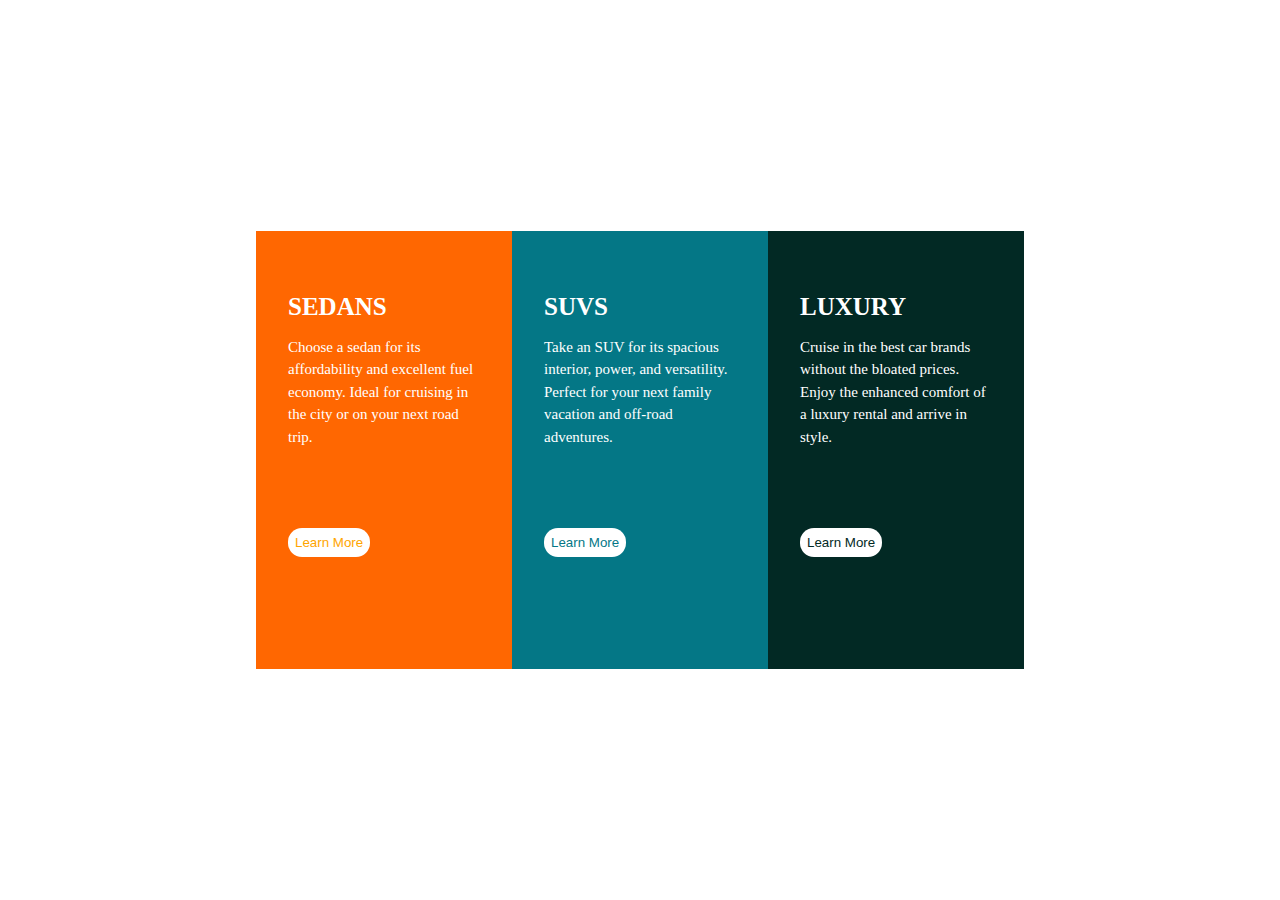
==== index.html @ 01ae50b0 "Add files via upload" ====
<!DOCTYPE html>
<html lang="en">
<head>
    <meta charset="UTF-8">
    <meta http-equiv="X-UA-Compatible" content="IE=edge">
    <meta name="viewport" content="width=device-width, initial-scale=1.0">
    <title>Zuri Assignment</title>
    <link rel="stylesheet" href="style.css"/>
</head>
<body>
    <main>
        <div class="leftmost">
            <h2 class="belowimg" >SEDANS</h2>
            <p>Choose a sedan for its affordability and excellent
                fuel economy. Ideal for cruising in the city or
                on your next road trip.
            </p>
            <button class="butn">Learn More</button>
        </div>
        <div class="left-one">
            <h2 class="belowimg">SUVS</h2>
            <p>Take an SUV for its spacious interior, power, and
                versatility. Perfect for your next family vacation
                and off-road adventures.
            </p>
            <button class="butn" style="color:rgb(4, 119, 134)">Learn More</button>
        </div>
        <div class="left-two">
            <h2 class="belowimg">LUXURY</h2>
            <p>Cruise in the best car brands without the bloated prices.
                Enjoy the enhanced comfort of a luxury rental and arrive
                in style.
            </p>
            <button class="butn" style="color:rgb(2, 41, 36)" >Learn More</button>
        </div>
       
    </main>
    
</body>
</html>
---- style.css ----
*{
    margin:0;
    padding:0;
    box-sizing: border-box;
}
body{
    background-color:white;
}

main{
    width:60%;
    margin:auto;
    display: flex;
    justify-content: center;
    align-items: center;
    min-height: 100vh;
    flex-direction: row;
    
}
.leftmost{
    background-color: rgb(255, 103, 1);
    padding:2em;
    width: 100%;
    height: 60%;
    color: white

}
.left-one{
    background-color: rgb(4, 119, 134);
    padding:2em;
    color:white;
    height:60%;
    width: 100%;
}
.left-two{
        background-color: rgb(2, 41, 36);
        padding:2em;
        width: 100%;
        color: rgb(255, 255, 255);
        height: 60%;

}  
p{
    font-family:'Calibri';
    line-height: 1.5em;
    font-size:15px
}

.leftmost h2{
    
    font-family:'Trebuchet MS';
    font-size: 25px;
    padding-bottom: 20px;
    font-size: bold;
}
.left-one h2{
    
        font-family: 'Trebuchet MS';
        font-size: 25px;
        padding-bottom: 20px;
        font-size: bold;
}
.left-two h2{
    
    font-family: 'Trebuchet MS';
    font-size: 25px;
    padding-bottom: 20px;
    font-size: bold;
}

.butn{
    padding: 7px 07px;  
    Margin: 80px 0px;
    background-color: white;
    color: orange;
    border-radius: 14px;
    border:none;
    cursor: pointer;
}
h2.belowimg{
    padding: 30px 0px 15px 0px;

}
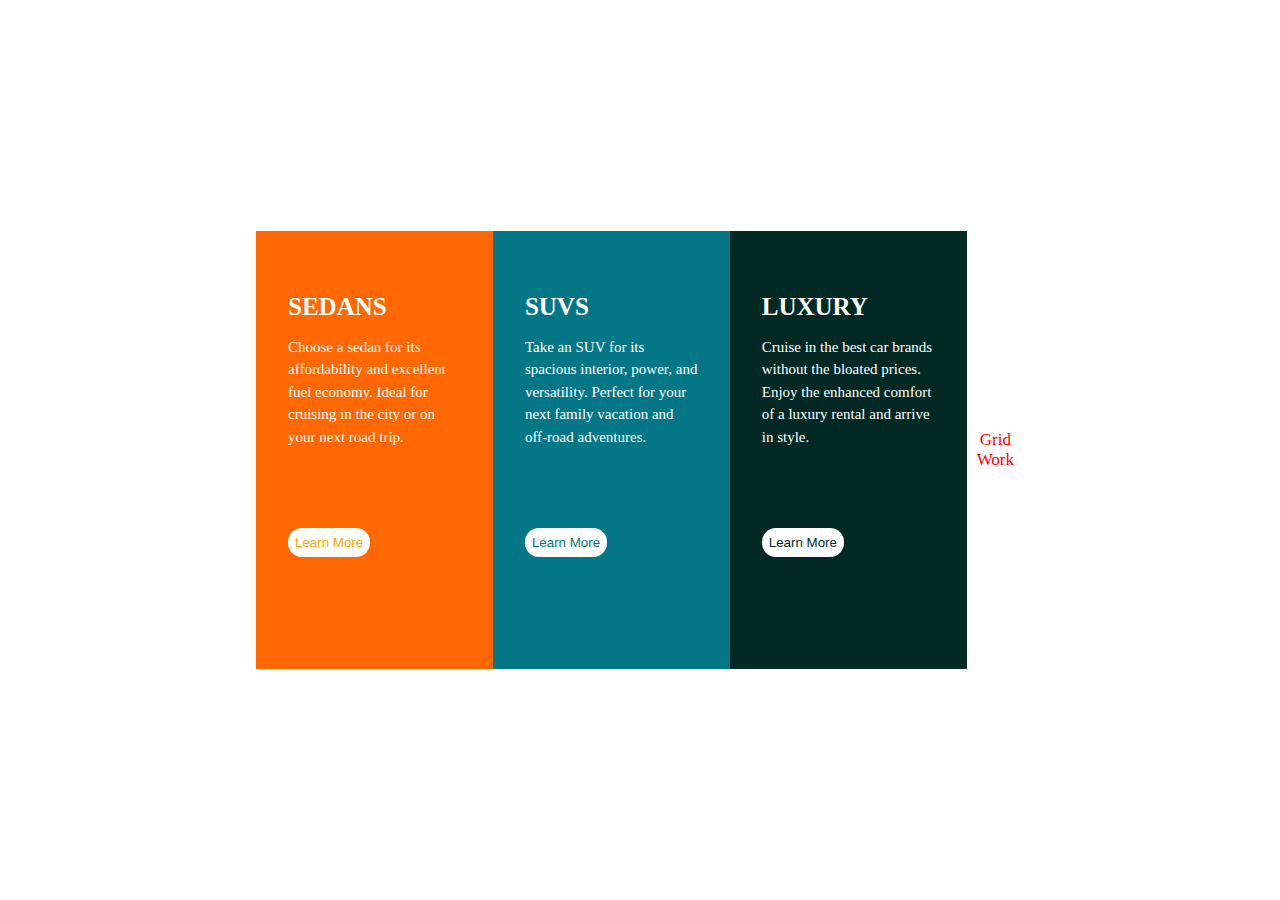
==== commit b64a8177: "merge grid with a new styles doc" ====
--- a/index.html
+++ b/index.html
@@ -9,6 +9,7 @@
 </head>
 <body>
     <main>
+        
         <div class="leftmost">
             <h2 class="belowimg" >SEDANS</h2>
             <p>Choose a sedan for its affordability and excellent
@@ -33,6 +34,10 @@
             </p>
             <button class="butn" style="color:rgb(2, 41, 36)" >Learn More</button>
         </div>
+        <div class="topnav">
+            <a href="grid.html">Grid Work</a>
+        </div>
+        
        
     </main>
     
--- a/style.css
+++ b/style.css
@@ -2,10 +2,12 @@
     margin:0;
     padding:0;
     box-sizing: border-box;
+    
 }
 body{
     background-color:white;
 }
+
 
 main{
     width:60%;
@@ -81,3 +83,18 @@
     padding: 30px 0px 15px 0px;
 
 }
+.topnav a:hover {
+    background-color: rgb(91, 250, 85);
+    color: black;
+  }
+  
+  .topnav a{
+    float: left;
+  color: #ff0000;
+  text-align: center;
+  padding: 8px 10px;
+  text-decoration: none;
+  font-size: 17px;
+  }
+
+  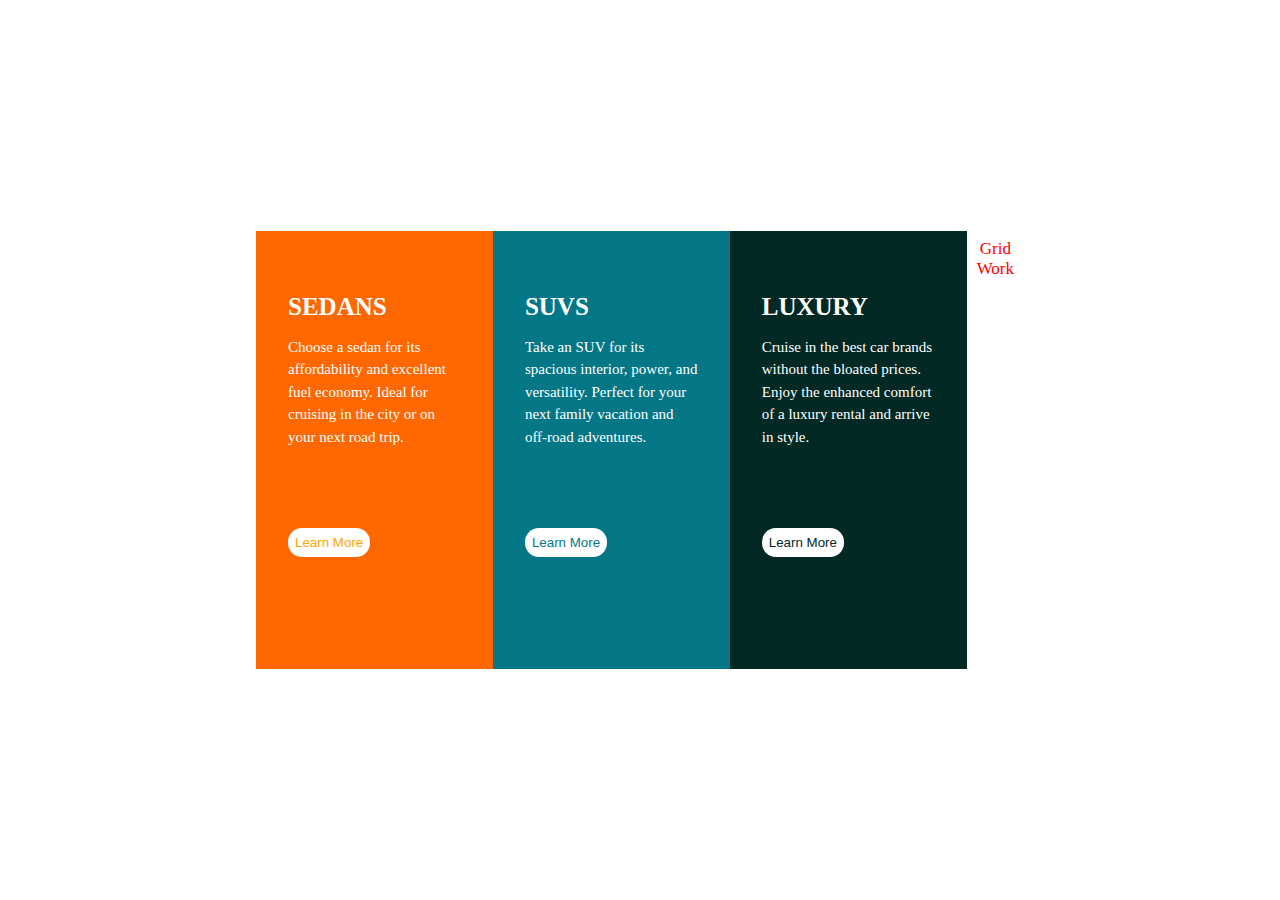
==== commit a4800712: "Changes on flex height alignment" ====
--- a/index.html
+++ b/index.html
@@ -9,7 +9,7 @@
 </head>
 <body>
     <main>
-        
+        <div class="col-container">
         <div class="leftmost">
             <h2 class="belowimg" >SEDANS</h2>
             <p>Choose a sedan for its affordability and excellent
@@ -38,7 +38,7 @@
             <a href="grid.html">Grid Work</a>
         </div>
         
-       
+       </div>
     </main>
     
 </body>
--- a/style.css
+++ b/style.css
@@ -8,13 +8,16 @@
     background-color:white;
 }
 
-
+.col-container {
+    display: flex;
+    width: 100%;
+}
 main{
     width:60%;
     margin:auto;
-    display: flex;
-    justify-content: center;
-    align-items: center;
+    display:flex;
+    justify-content:center;
+    align-items:center;
     min-height: 100vh;
     flex-direction: row;
     
@@ -77,7 +80,7 @@
     color: orange;
     border-radius: 14px;
     border:none;
-    cursor: pointer;
+    cursor:pointer;
 }
 h2.belowimg{
     padding: 30px 0px 15px 0px;
@@ -95,6 +98,4 @@
   padding: 8px 10px;
   text-decoration: none;
   font-size: 17px;
-  }
-
-  +  }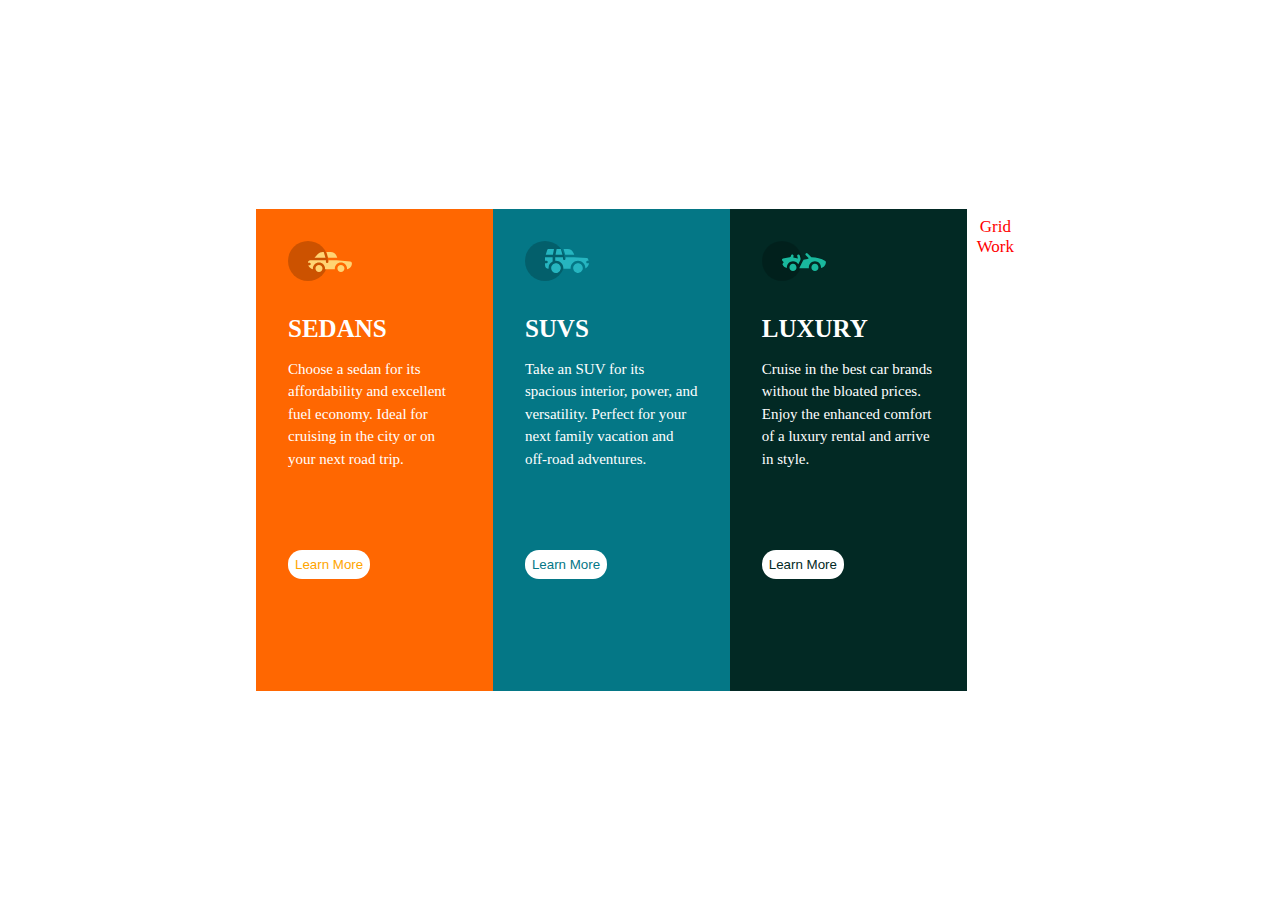
==== commit b59afd77: "svg files added" ====
--- a/index.html
+++ b/index.html
@@ -11,6 +11,7 @@
     <main>
         <div class="col-container">
         <div class="leftmost">
+            <img src="images/icon-sedans.svg" alt="sedan logo"/>
             <h2 class="belowimg" >SEDANS</h2>
             <p>Choose a sedan for its affordability and excellent
                 fuel economy. Ideal for cruising in the city or
@@ -19,6 +20,7 @@
             <button class="butn">Learn More</button>
         </div>
         <div class="left-one">
+            <img src="images/icon-suvs.svg" alt="SUV logo"/>
             <h2 class="belowimg">SUVS</h2>
             <p>Take an SUV for its spacious interior, power, and
                 versatility. Perfect for your next family vacation
@@ -27,6 +29,7 @@
             <button class="butn" style="color:rgb(4, 119, 134)">Learn More</button>
         </div>
         <div class="left-two">
+            <img src="images/icon-luxury.svg" alt="luxury logo"/>
             <h2 class="belowimg">LUXURY</h2>
             <p>Cruise in the best car brands without the bloated prices.
                 Enjoy the enhanced comfort of a luxury rental and arrive
--- a/style.css
+++ b/style.css
@@ -10,7 +10,7 @@
 
 .col-container {
     display: flex;
-    width: 100%;
+    max-width: 100%;
 }
 main{
     width:60%;
@@ -92,7 +92,7 @@
   }
   
   .topnav a{
-    float: left;
+  float: left;
   color: #ff0000;
   text-align: center;
   padding: 8px 10px;
